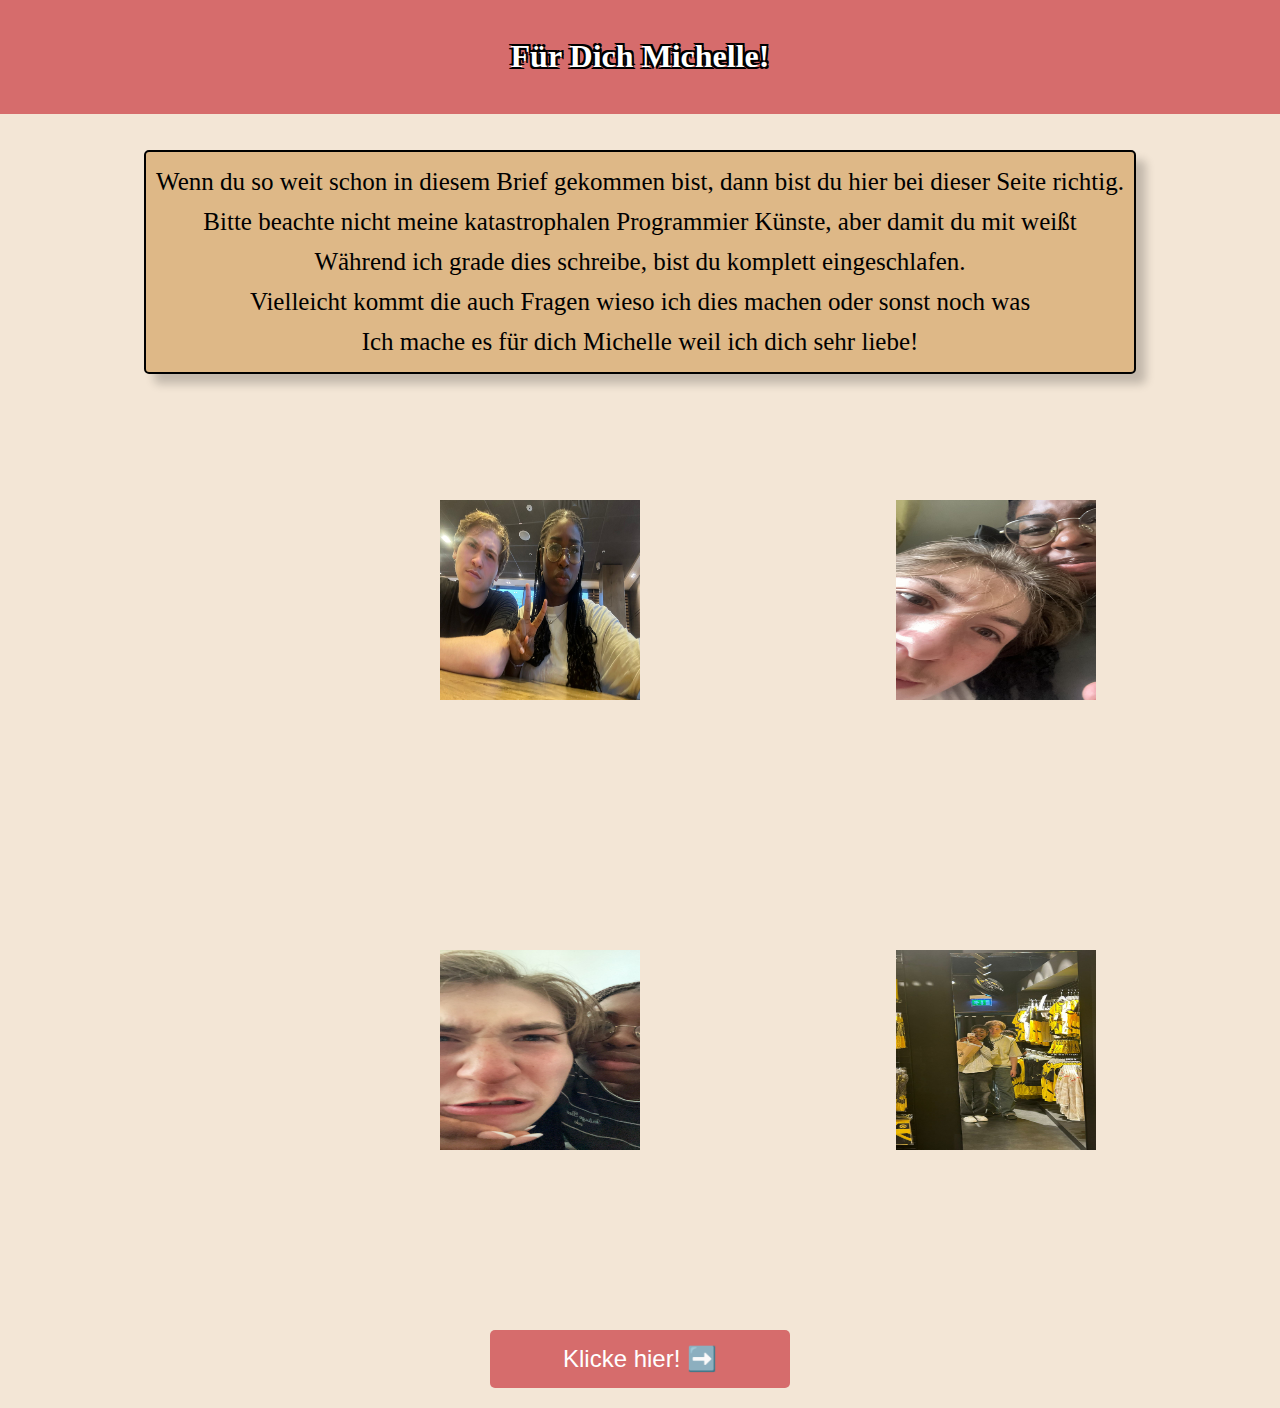
==== index.html @ 0c7baac2 "index.html" ====
<!DOCTYPE html>
<html lang="de">
<head>
    <meta charset="UTF-8">
    <meta name="viewport" content="width=device-width, initial-scale=1.0">
    <title>M+B</title>
    <link rel="stylesheet" href="styles.css">
</head>
<style>
    body {
        font-family: Georgia, 'Times New Roman', Times, serif;
        line-height: 1.6;
        margin: 0;
        padding: 0;
        color: black;
        background-color: rgba(243, 229, 213, 0.979);
    }
    
    header {
        background: #d66c6c;
        color: white;
        padding: 10px 0;
        text-align: center;
        text-shadow:
            -2px -2px 0 black,  
            2px -2px 0 black,  
            -2px 2px 0 black,  
            2px 2px 0 black;

        
    }
    
    
    main {
        padding: 20px;
        text-align: center;
    }
    

    .box{
        background: burlywood;
        background-color: burlywood; 
        display: inline-block; 
        padding: 10px; 
        border: 2px solid rgb(0, 0, 0); 
        border-radius: 5px; 
        box-shadow: 10px 10px 10px rgba(0, 0, 0, 0.2); 
        min-width: 650px; 
        min-height: 200px;
        text-align: center;
        font-size: 25px;
        font-family: Georgia, 'Times New Roman', Times, serif;
    }



    .image-box {
        position: absolute; /* Position für die Box */
        background-color: rgba(255, 255, 255, 0.8); /* Hintergrundfarbe der Box */
        padding: 10px; /* Innenabstand der Box */
        border: 2px solid #d66c6c; /* Rahmenfarbe der Box */
        border-radius: 10px; /* Abgerundete Ecken */
        box-shadow: 0px 0px 10px rgba(0,0,0,0.5); /* Schatten für die Box */
    }

    #messageButton {
        display: block; /* Macht den Button zu einem Blockelement */
        margin: 20px auto; /* Zentriert den Button mit einem vertikalen Abstand */
        padding: 15px 30px; /* Erhöht die Polsterung des Buttons */
        font-size: 24px; /* Erhöht die Schriftgröße */
        background-color: #d66c6c;
        color: white;
        border: none;
        border-radius: 5px;
        cursor: pointer;
        width: 300px; /* Feste Breite für den Button */
    }
    
    #messageButton:hover {
        background-color: #c55d5d;
    }

    section {
        margin-bottom: 20px;
    }
    
    footer {
        text-align: center;
        padding: 10px 0;
        background: #333;
        color: white;
    }

    .container {
        position: relative;
        width: 100vw;
        height: 100vh;
    }
    .image {
        position: absolute;
        width: 200px; /* Breite der Bilder */
        height: 200px;
        cursor: pointer; /* Zeigt den Browser, dass das Bild klickbar ist */
    }
    #image1 {
        top: 10%; /* Position vertikal */
        right: 50%; /* Position horizontal */
        animation: float1 3s infinite; /* Animation für jedes Bild */
    }

    #image2 {
        top: 10%; /* Position vertikal */
        left: 70%; /* Position horizontal */
        animation: float2 2.5s infinite;
    }

    #image3 {
        top: 10%; /* Position vertikal */
        left: 125%; /* Position horizontal */
        animation: float3 3.5s infinite;
    }

    #image4 {
        top: 60%; /* Position vertikal */
        left: 125%; /* Position horizontal */
        animation: float1 3.5s infinite;
    }

    #image5 {
        top: 60%; /* Position vertikal */
        left: 70%; /* Position horizontal */
        animation: float2 3.5s infinite;
    }

    #image6 {
        top: 60%; /* Position vertikal */
        right: 50%; /* Position horizontal */
        animation: float3 3.5s infinite;
    }

    @keyframes float1 {
        0%   { transform: translateY(0); }
        50%  { transform: translateY(-10px); }
        100% { transform: translateY(0); }
    }

    @keyframes float2 {
        0%   { transform: translateY(0); }
        50%  { transform: translateY(-10px); }
        100% { transform: translateY(0); }
    }

    @keyframes float3 {
        0%   { transform: translateY(0); }
        50%  { transform: translateY(-10px); }
        100% { transform: translateY(0); }
    }



</style>
<body>
    <header>
        <h1>Für Dich Michelle!</h1>
    </header>

    <main>
        <p> <span class="box">Wenn du so weit schon in diesem Brief gekommen bist, dann bist du hier bei dieser Seite richtig. <br>
            Bitte beachte nicht meine katastrophalen Programmier Künste, aber damit du mit weißt <br>
            Während ich grade dies schreibe, bist du komplett eingeschlafen. <br>
            Vielleicht kommt die auch Fragen wieso ich dies machen oder sonst noch was <br>
            Ich mache es für dich Michelle weil ich dich sehr liebe! <br> </span><br>                                                            
            
        </p>
    </main>

    <div class="container">
   
        <img id="image1" class="image" src="1.jpg" alt="Bild 1" onclick="handleClick(0,'Der Anfang von allem war dieses Treffen, wo wir gesehen haben wie gleich wir sind und wir uns so sehr wie so clowns benehmen können und trozdem wir spaß hatten gemeinsam. Ich weiß ich hatte Todes Angst vor dir, weil du auch so wow aussahst und dann fingen wir langsam an direkt so CONNECTION und wir haben und wir waren sofort gleich drauf die ganze Zeit. Etwas was ich niemals vergessen werde. <3')">
        <img id="image2" class="image" src="2.jpg" alt="Bild 2" onclick="handleClick(1,'Das war an dem Tag wo wir bei Zed übernachtet haben und es war einer der schönsten Sachen die uns passieren hätte können. Danach gab es kein Schämen mehr und allgemein ich war noch nie so beruhigt gewesen als bei dir mein Schatz.')">
        <img id="image3" class="image" src="3.jpg" alt="Bild 3" onclick="handleClick(2,'Da waren wir bei Zed und ich war am Handy und dann hat der fehlende Schlaf reingekickt und dann lag ich da und du hast dieses süße bild gemacht. Ich finde es sehr schön und allgemein wie du auch auf diese Idee kamst ein Foto zu machen. An dem Tag wolltest du Kamillie Tee und ich hab dir den Teuren gekauft weil du bist meine Prinzessin du kriegst das BESTE VOM BESTEM')">
        <img id="image4" class="image" src="4.jpg" alt="Bild 1" onclick="handleClick(3,'Auch wenn Bild bescheuert ist, Mag ich sehr irgendwie. Es zeigt wie wir den selben Humor eigentlich haben und allgemein auch immer so lustige Sachen machen. Du bist ehrlich die lustigste Person die ich jemals kannte. Du bringst mich immer so fett zum lachen und dass nicht normal. Ehrlich ich liebe dich so sehr du weißt es einfach null %%%% ')">
        <img id="image5" class="image" src="5.jpg" alt="Bild 2" onclick="handleClick(4,'Ein sehr schöner Tag mit dir und einfach wo ich so mein LIEBLINGS OUTFIT gefunden habe. Auch wenn du in allem perfekt aussieht und egal wann ich finde ehrlich du siehst immer so attraktiv aus und immer so gut aus, ich checke nicht wie du das hinkriegst alter. Das Bild allgemein ist auch sehr us so irgendwie weil wir allgemein immer so blöde Gesichtszüge machen und immer so so AUF KACKE HAUEN!!!')">
        <img id="image6" class="image" src="6.jpg" alt="Bild 3" onclick="handleClick(5,'Dieses Bild reflektiert in meinem Augen wie ich mich wie mich selber benehmen kann und allgemein wie lustig wir immer auch sind. Ehrlich alle können sich nh Scheibe abschneiden ;P')">
    
            <audio id="audio" src="SLOW DANCING IN THE DARK.mp3" autoplay loop></audio>
    </div>



    <button id="messageButton" onclick="displayRandomMessage()">Klicke hier! ➡️</button>





    <script>
        const songs = [
            'SLOW DANCING IN THE DARK.mp3',
            'cla.mp3',
            'SLOW DANCING IN THE DARK.mp3',
            'bea.mp3',
            'tyler.mp3',
            'sugar.mp3',
            'artic.mp3'
        ];

        let currentSongIndex = 0;

        // Diese Funktion wechselt den Song und zeigt die Info-Box an
        function handleClick(index, message) {
            showInfo(message); // Zeigt die Info-Box an
            changeSong(index); // Wechselt den Song
        }

        function showInfo(text) {
            alert(text); // Zeigt die Textinformation an
        }

        // Diese Funktion wechselt den Song
        function changeSong(index) {
            currentSongIndex = index + 1; // Aktuellen Song um 1 erhöhen
            if (currentSongIndex >= songs.length) {
                currentSongIndex = 1; // Wiederhole bei song2 (der erste Song ist immer song1)
            }
            const audioElement = document.getElementById('audio');
            audioElement.src = songs[currentSongIndex];
            audioElement.play();
        }

        // Startet die Musik
        function startMusic() {
            const audioElement = document.getElementById('audio');
            audioElement.play();
        }

        // Audio beim Laden der Seite nicht starten
        window.onload = function() {
            // Kommen Sie später zum Starten der Musik über die Schaltfläche
        };

        const messages = [
        'Ich liebe deine süße Lache',
        'Ich liebe dein Lächeln',
        'Ich liebe dein Humor',
        'Ich liebe deine Art wie du dich um mich kümmerst',
        'Ich liebe es wie du immer versuchst mich zu verstehen',
        'Ich liebe dein Körper',
        'Ich liebe deine Schönen Augen',
        'Ich liebe deine Art wie du mir deine Liebe zeigst',
        'Ich liebe es wie du Zeit für mich hast',
        'Ich liebe es wie du riechst',
        'Ich liebe es wie du dich immer freust wenn ich dir versuche Freude zumachen',
        'Ich liebe deine Persönlichkeit',
        'Ich liebe deine Unsicherheiten',
        'Ich liebe es wie du nicht was vergisst über mich',
        'Ich liebe deine Stimme',
        'Ich liebe dich Michelle',
        'Ich liebe wie du dich um jemandem sorgst',
        'Ich liebe es dass du genau so dumm bist wie ich',
        'Ich liebe es wie du redest',
        'Ich liebe es wie du mich liebst',
        'Ich liebe dein Gesicht',
        
    ];
    
        function displayRandomMessage() {
        const randomIndex = Math.floor(Math.random() * messages.length);
        alert(messages[randomIndex]);
         }
    </script>
</body>
</html>
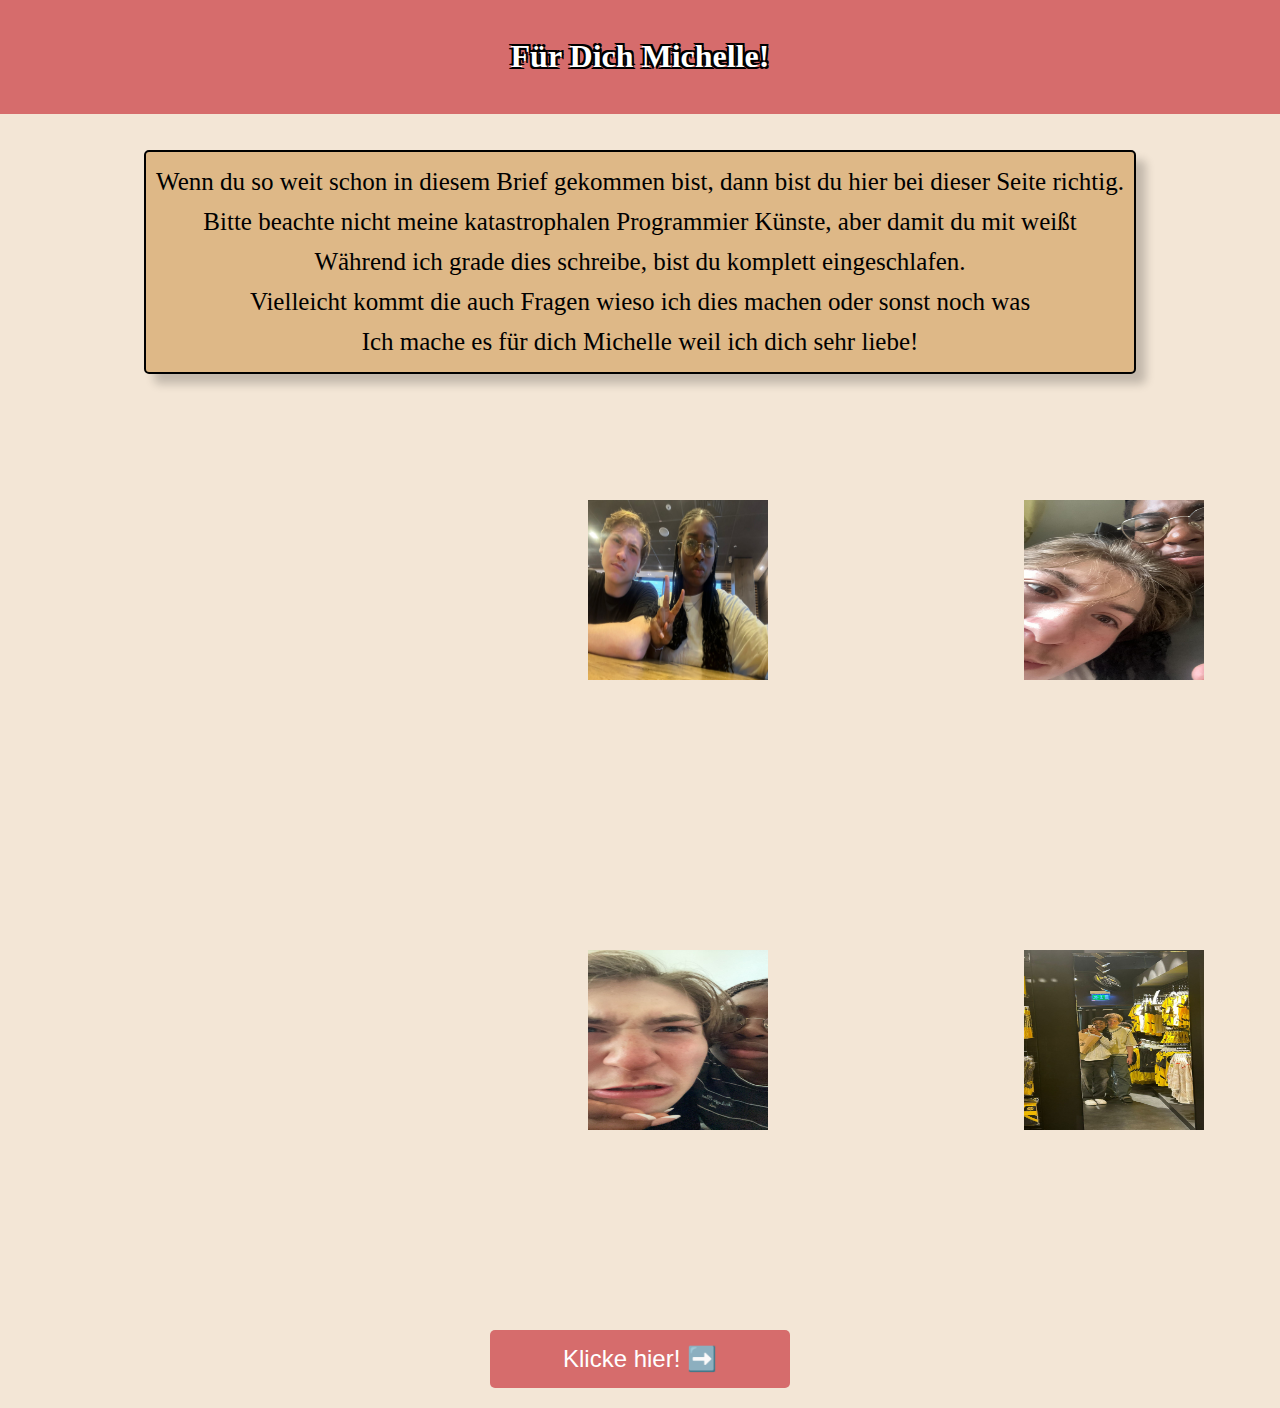
==== commit 769eb6d0: "index.html" ====
--- a/index.html
+++ b/index.html
@@ -98,43 +98,43 @@
     }
     .image {
         position: absolute;
-        width: 200px; /* Breite der Bilder */
-        height: 200px;
+        width: 180px; /* Breite der Bilder */
+        height: 180px;
         cursor: pointer; /* Zeigt den Browser, dass das Bild klickbar ist */
     }
     #image1 {
         top: 10%; /* Position vertikal */
-        right: 50%; /* Position horizontal */
+        right: 40%; /* Position horizontal */
         animation: float1 3s infinite; /* Animation für jedes Bild */
     }
 
     #image2 {
         top: 10%; /* Position vertikal */
-        left: 70%; /* Position horizontal */
+        left: 80%; /* Position horizontal */
         animation: float2 2.5s infinite;
     }
 
     #image3 {
         top: 10%; /* Position vertikal */
-        left: 125%; /* Position horizontal */
+        left: 140%; /* Position horizontal */
         animation: float3 3.5s infinite;
     }
 
     #image4 {
         top: 60%; /* Position vertikal */
-        left: 125%; /* Position horizontal */
+        left: 140%; /* Position horizontal */
         animation: float1 3.5s infinite;
     }
 
     #image5 {
         top: 60%; /* Position vertikal */
-        left: 70%; /* Position horizontal */
+        left: 80%; /* Position horizontal */
         animation: float2 3.5s infinite;
     }
 
     #image6 {
         top: 60%; /* Position vertikal */
-        right: 50%; /* Position horizontal */
+        right: 40%; /* Position horizontal */
         animation: float3 3.5s infinite;
     }
 
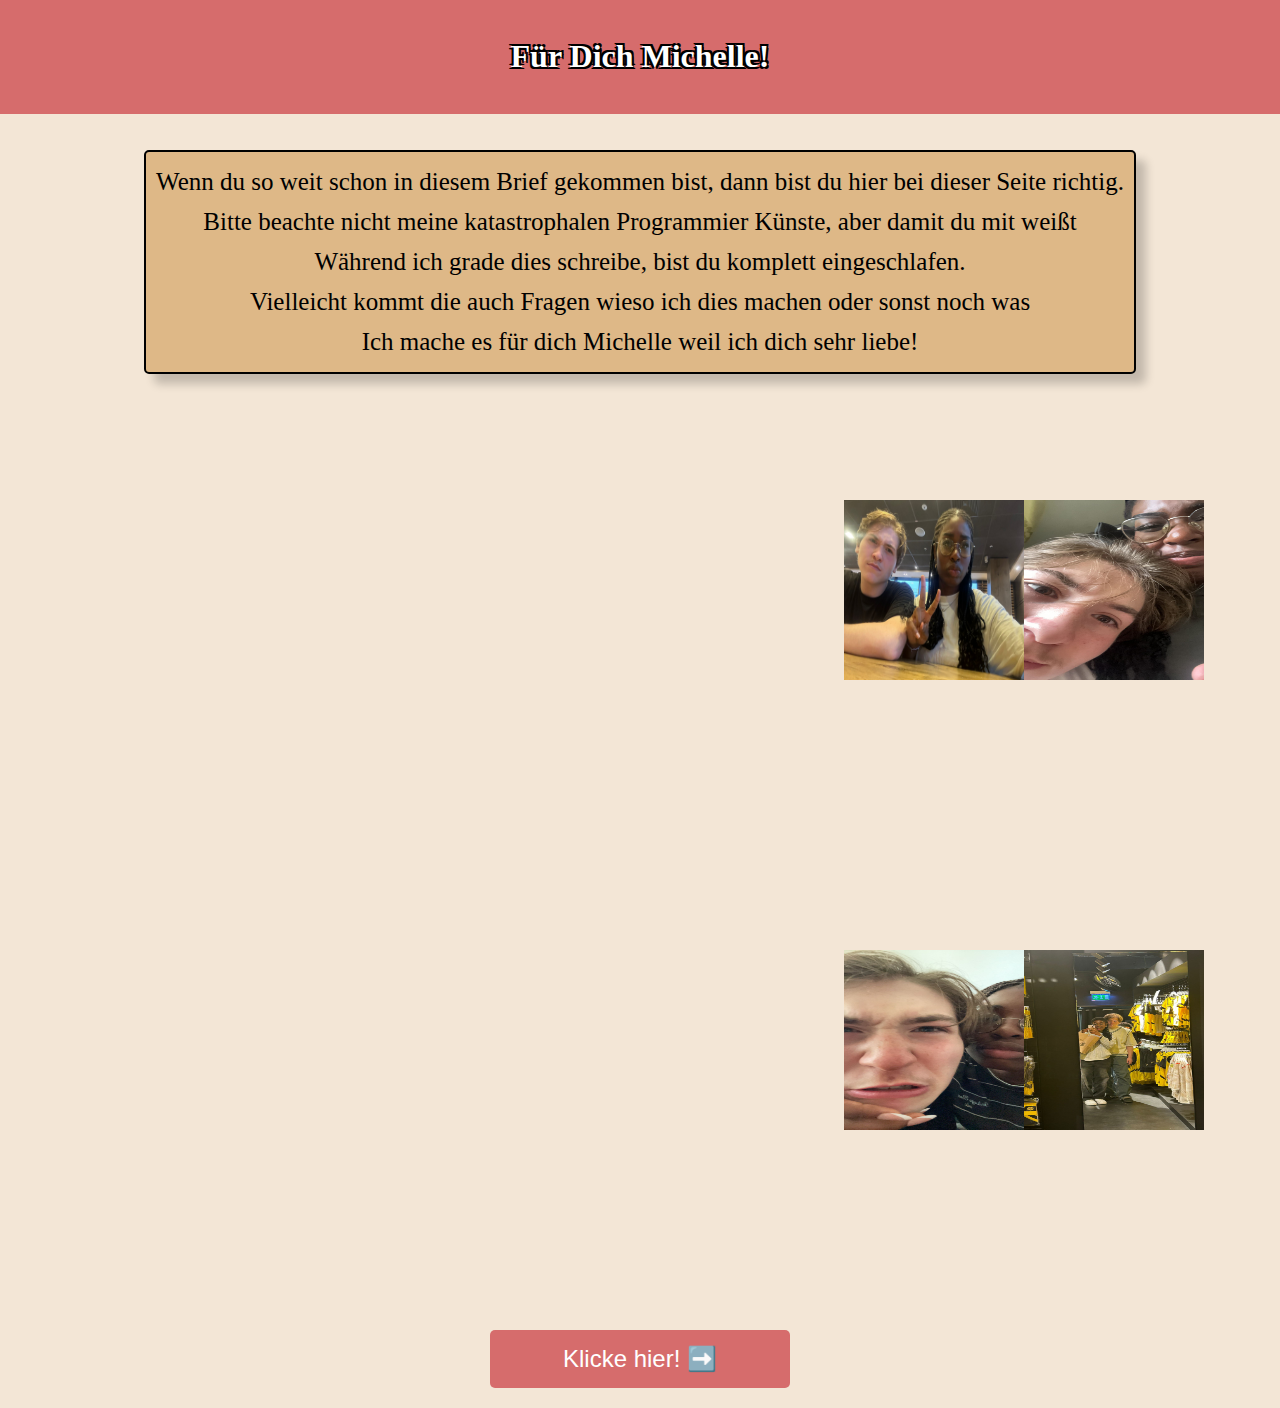
==== commit 65cf2c04: "index.html" ====
--- a/index.html
+++ b/index.html
@@ -104,7 +104,7 @@
     }
     #image1 {
         top: 10%; /* Position vertikal */
-        right: 40%; /* Position horizontal */
+        right: 20%; /* Position horizontal */
         animation: float1 3s infinite; /* Animation für jedes Bild */
     }
 
@@ -134,7 +134,7 @@
 
     #image6 {
         top: 60%; /* Position vertikal */
-        right: 40%; /* Position horizontal */
+        right: 20%; /* Position horizontal */
         animation: float3 3.5s infinite;
     }
 
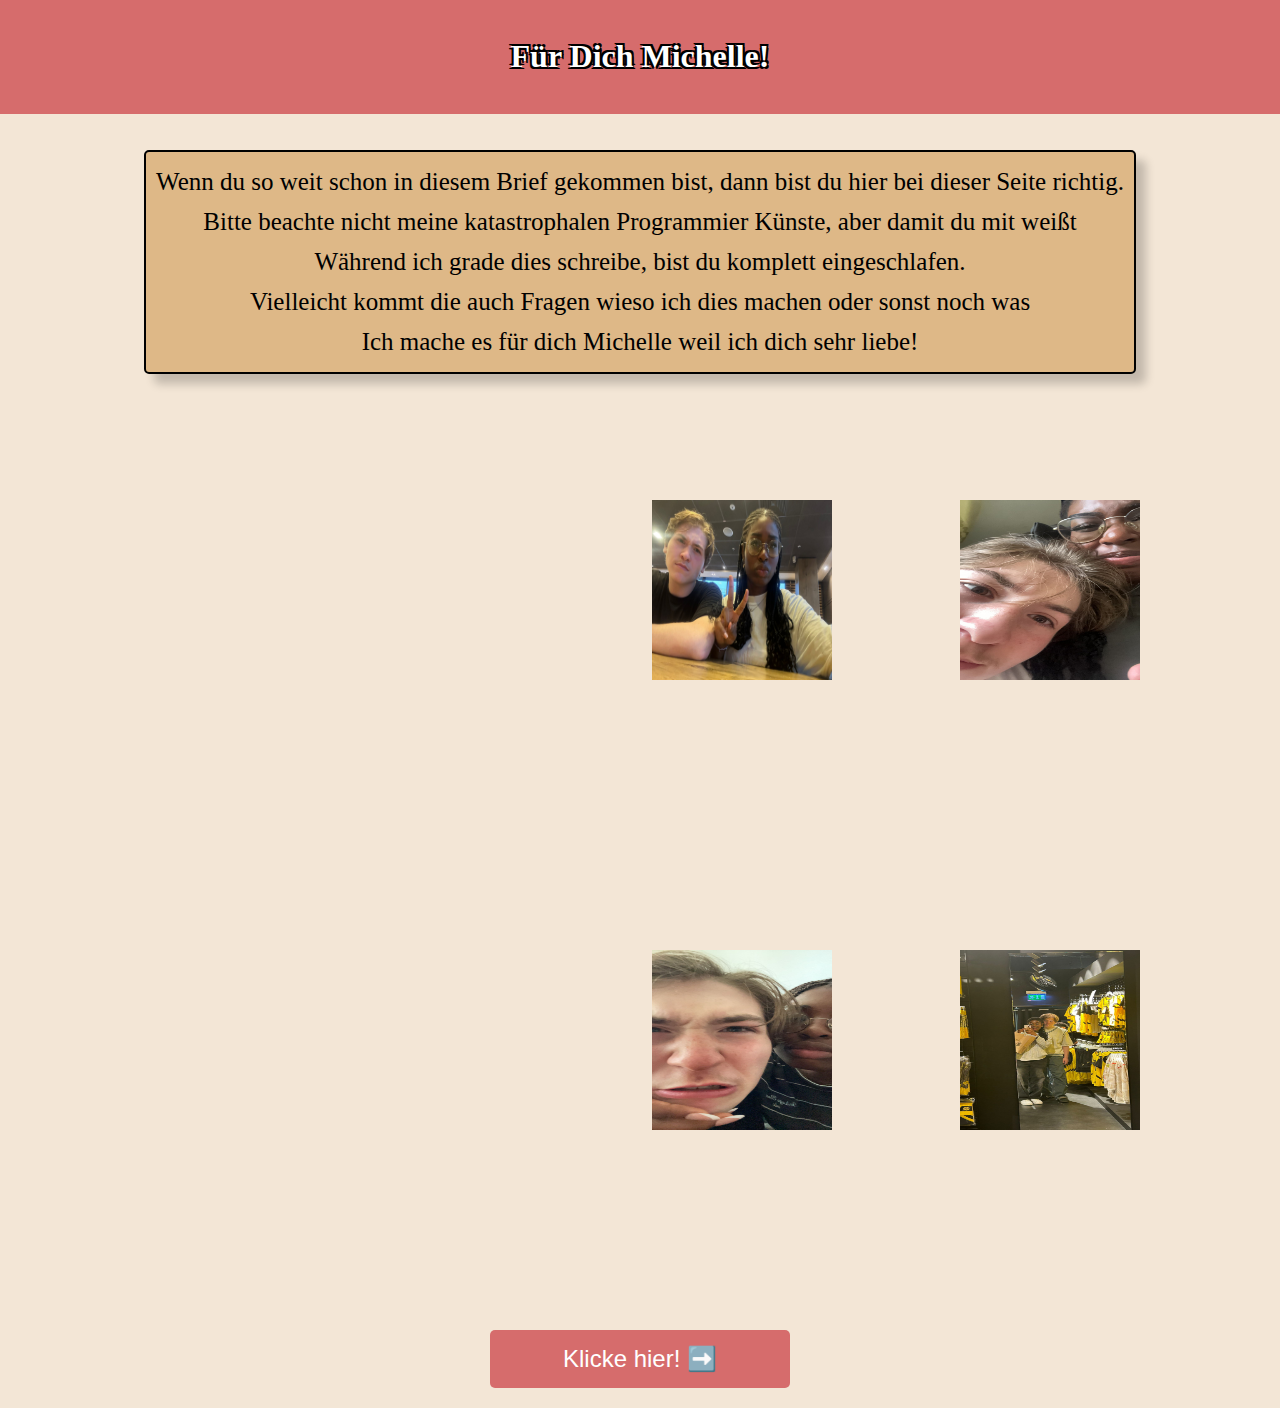
==== commit d12a7357: "index.html" ====
--- a/index.html
+++ b/index.html
@@ -104,13 +104,13 @@
     }
     #image1 {
         top: 10%; /* Position vertikal */
-        right: 20%; /* Position horizontal */
+        right: 35%; /* Position horizontal */
         animation: float1 3s infinite; /* Animation für jedes Bild */
     }
 
     #image2 {
         top: 10%; /* Position vertikal */
-        left: 80%; /* Position horizontal */
+        left: 75%; /* Position horizontal */
         animation: float2 2.5s infinite;
     }
 
@@ -128,13 +128,13 @@
 
     #image5 {
         top: 60%; /* Position vertikal */
-        left: 80%; /* Position horizontal */
+        left: 75%; /* Position horizontal */
         animation: float2 3.5s infinite;
     }
 
     #image6 {
         top: 60%; /* Position vertikal */
-        right: 20%; /* Position horizontal */
+        right: 35%; /* Position horizontal */
         animation: float3 3.5s infinite;
     }
 
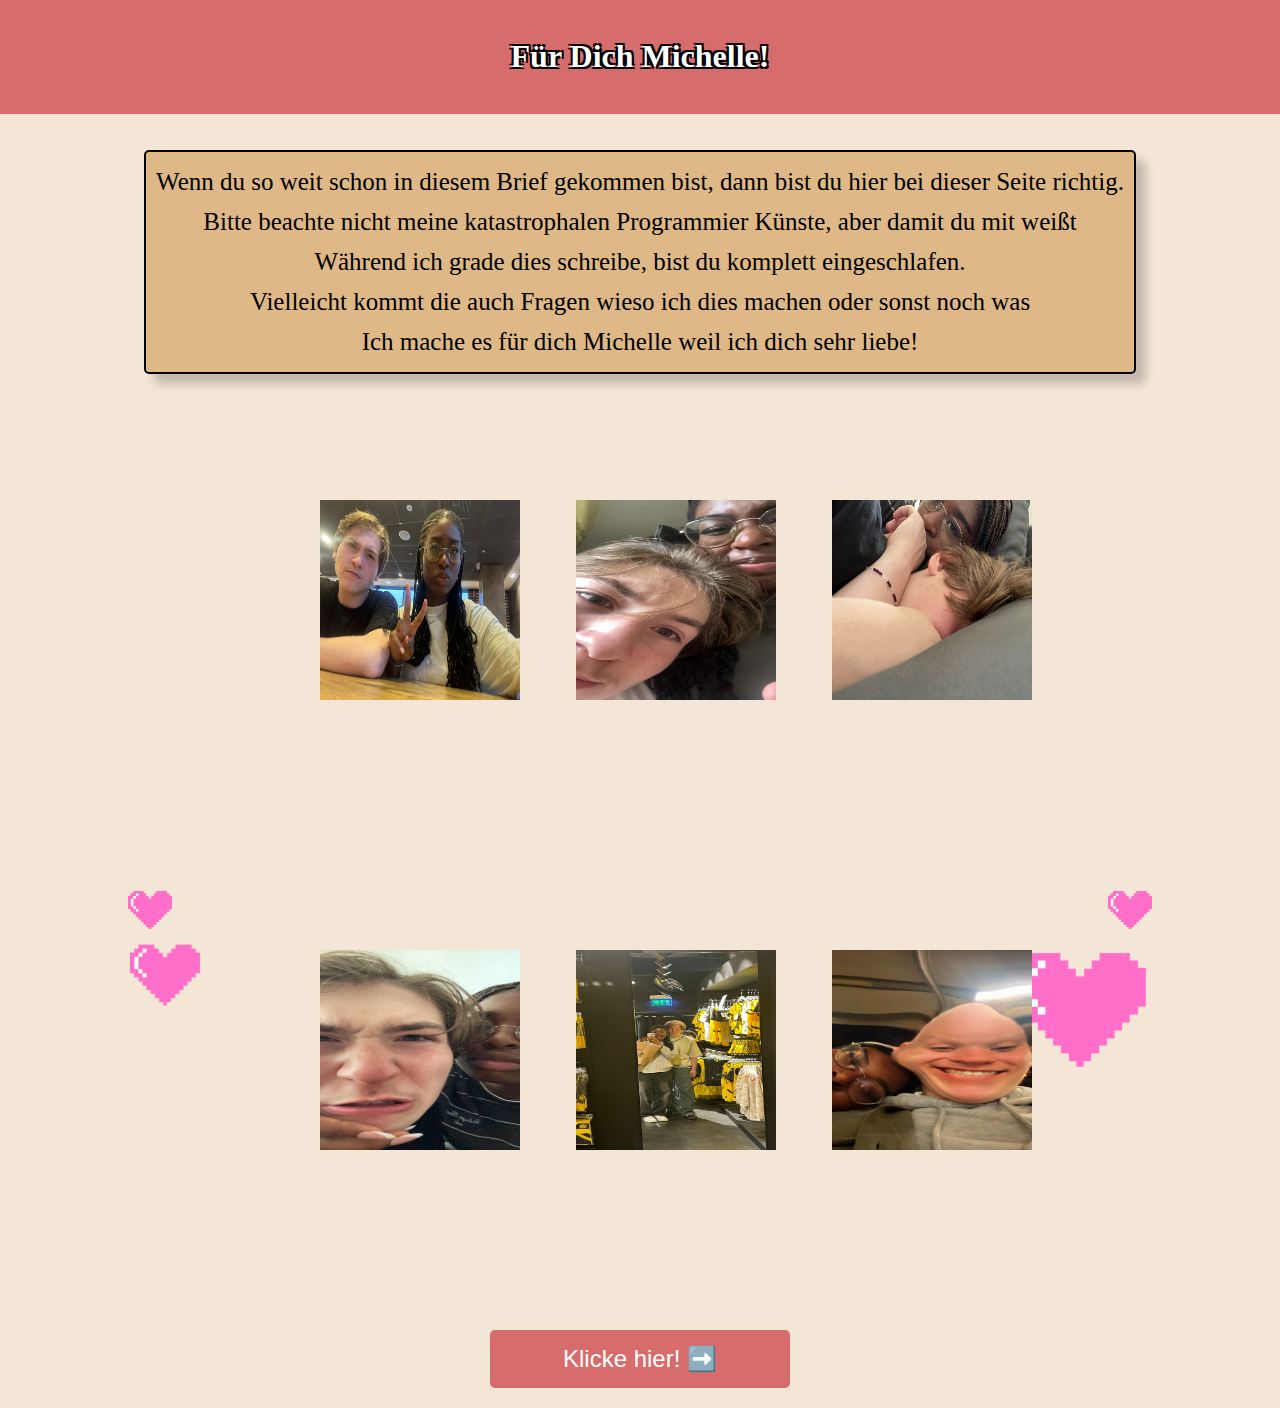
==== commit 584064f7: "index.html" ====
--- a/index.html
+++ b/index.html
@@ -1,8 +1,8 @@
 <!DOCTYPE html>
 <html lang="de">
+<meta name="viewport" content="width=device-width, initial-scale=1.0">
 <head>
     <meta charset="UTF-8">
-    <meta name="viewport" content="width=device-width, initial-scale=1.0">
     <title>M+B</title>
     <link rel="stylesheet" href="styles.css">
 </head>
@@ -98,43 +98,43 @@
     }
     .image {
         position: absolute;
-        width: 180px; /* Breite der Bilder */
-        height: 180px;
+        width: 200px; /* Breite der Bilder */
+        height: 200px;
         cursor: pointer; /* Zeigt den Browser, dass das Bild klickbar ist */
     }
     #image1 {
         top: 10%; /* Position vertikal */
-        right: 35%; /* Position horizontal */
+        left: 25%; /* Position horizontal */
         animation: float1 3s infinite; /* Animation für jedes Bild */
     }
 
     #image2 {
         top: 10%; /* Position vertikal */
-        left: 75%; /* Position horizontal */
+        left: 45%; /* Position horizontal */
         animation: float2 2.5s infinite;
     }
 
     #image3 {
         top: 10%; /* Position vertikal */
-        left: 140%; /* Position horizontal */
+        left: 65%; /* Position horizontal */
         animation: float3 3.5s infinite;
     }
 
     #image4 {
         top: 60%; /* Position vertikal */
-        left: 140%; /* Position horizontal */
+        left: 65%; /* Position horizontal */
         animation: float1 3.5s infinite;
     }
 
     #image5 {
         top: 60%; /* Position vertikal */
-        left: 75%; /* Position horizontal */
+        left: 45%; /* Position horizontal */
         animation: float2 3.5s infinite;
     }
 
     #image6 {
         top: 60%; /* Position vertikal */
-        right: 35%; /* Position horizontal */
+        left: 25%; /* Position horizontal */
         animation: float3 3.5s infinite;
     }
 
@@ -156,7 +156,82 @@
         100% { transform: translateY(0); }
     }
 
-
+    .heart {
+        position: absolute;
+        width: 25px; /* Größe der Herzen */
+        height: 25px;
+        background-image: url('heart.png'); /* Stelle sicher, dass du ein Herzbild hast */
+        background-size: contain;
+        background-repeat: no-repeat;
+    }
+    
+    .left-heart {
+        width: 80px;
+        height: 150px;
+        left: 125px;
+        top: 50%;
+        transform: translateY(50%); /* Positioniere es in der Mitte */
+    }
+    
+    .right-heart {
+        width: 150px;
+        height: 150px;
+        right: 125px;
+        top: 50%;
+        transform: translateY(50%); /* Positioniere es in der Mitte */
+    }
+
+    .heart2 {
+        position: absolute;
+        width: 50px; /* Größe der Herzen */
+        height: 50px;
+        background-image: url('heart.png'); /* Stelle sicher, dass du ein Herzbild hast */
+        background-size: contain;
+        background-repeat: no-repeat;
+    }
+    
+    .left-heart2 {
+        width: 150px;
+        height: 150px;
+        left: 125px;
+        top: 75%;
+        transform: translateY(50%); /* Positioniere es in der Mitte */
+    }
+    
+    .right-heart2 {
+        width: 150px;
+        height: 150px;
+        right: 125px;
+        top: 75%;
+        transform: translateY(50%); /* Positioniere es in der Mitte */
+    }
+
+    .heart3 {
+        position: absolute;
+        width: 50px; /* Größe der Herzen */
+        height: 50px;
+        background-image: url('heart.png'); /* Stelle sicher, dass du ein Herzbild hast */
+        background-size: contain;
+        background-repeat: no-repeat;
+    }
+    
+    .left-heart3 {
+        width: 150px;
+        height: 150px;
+        left: 125px;
+        top: 25%;
+        transform: translateY(50%); /* Positioniere es in der Mitte */
+    }
+    
+    .right-heart3 {
+        width: 150px;
+        height: 150px;
+        right: 125px;
+        top: 25%;
+        transform: translateY(50%); /* Positioniere es in der Mitte */
+    }
+
+    
 
 </style>
 <body>
@@ -175,7 +250,12 @@
     </main>
 
     <div class="container">
-   
+        <div class="heart left-heart"></div>
+        <div class="heart right-heart"></div>
+        <div class="heart2 left-heart"></div>
+        <div class="heart2 right-heart"></div>
+        <div class="heart3 left-heart"></div>
+        <div class="heart3 right-heart"></div>
         <img id="image1" class="image" src="1.jpg" alt="Bild 1" onclick="handleClick(0,'Der Anfang von allem war dieses Treffen, wo wir gesehen haben wie gleich wir sind und wir uns so sehr wie so clowns benehmen können und trozdem wir spaß hatten gemeinsam. Ich weiß ich hatte Todes Angst vor dir, weil du auch so wow aussahst und dann fingen wir langsam an direkt so CONNECTION und wir haben und wir waren sofort gleich drauf die ganze Zeit. Etwas was ich niemals vergessen werde. <3')">
         <img id="image2" class="image" src="2.jpg" alt="Bild 2" onclick="handleClick(1,'Das war an dem Tag wo wir bei Zed übernachtet haben und es war einer der schönsten Sachen die uns passieren hätte können. Danach gab es kein Schämen mehr und allgemein ich war noch nie so beruhigt gewesen als bei dir mein Schatz.')">
         <img id="image3" class="image" src="3.jpg" alt="Bild 3" onclick="handleClick(2,'Da waren wir bei Zed und ich war am Handy und dann hat der fehlende Schlaf reingekickt und dann lag ich da und du hast dieses süße bild gemacht. Ich finde es sehr schön und allgemein wie du auch auf diese Idee kamst ein Foto zu machen. An dem Tag wolltest du Kamillie Tee und ich hab dir den Teuren gekauft weil du bist meine Prinzessin du kriegst das BESTE VOM BESTEM')">
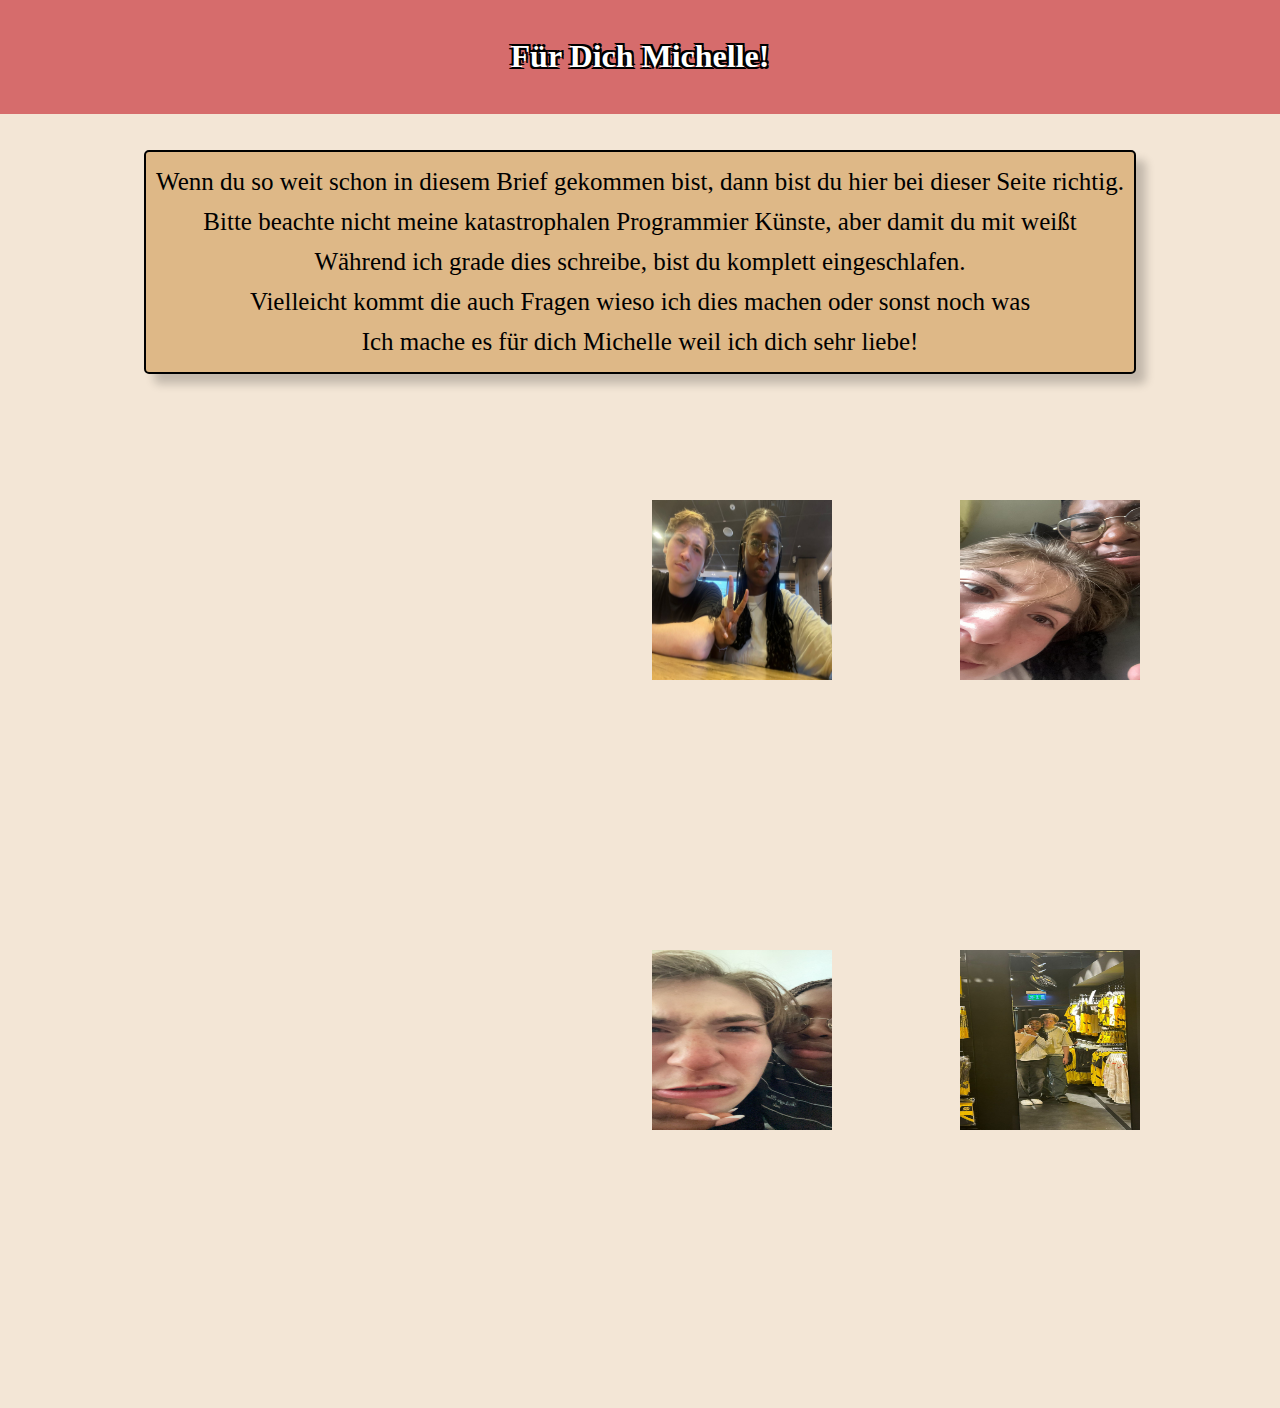
==== commit 45735501: "index.html" ====
--- a/index.html
+++ b/index.html
@@ -1,8 +1,8 @@
 <!DOCTYPE html>
 <html lang="de">
-<meta name="viewport" content="width=device-width, initial-scale=1.0">
 <head>
     <meta charset="UTF-8">
+    <meta name="viewport" content="width=device-width, initial-scale=1.0">
     <title>M+B</title>
     <link rel="stylesheet" href="styles.css">
 </head>
@@ -26,6 +26,7 @@
             2px -2px 0 black,  
             -2px 2px 0 black,  
             2px 2px 0 black;
+        margin-left: 1500;
 
         
     }
@@ -74,6 +75,7 @@
         border-radius: 5px;
         cursor: pointer;
         width: 300px; /* Feste Breite für den Button */
+        margin-left: 1600px;
     }
     
     #messageButton:hover {
@@ -98,43 +100,43 @@
     }
     .image {
         position: absolute;
-        width: 200px; /* Breite der Bilder */
-        height: 200px;
+        width: 180px; /* Breite der Bilder */
+        height: 180px;
         cursor: pointer; /* Zeigt den Browser, dass das Bild klickbar ist */
     }
     #image1 {
         top: 10%; /* Position vertikal */
-        left: 25%; /* Position horizontal */
+        right: 35%; /* Position horizontal */
         animation: float1 3s infinite; /* Animation für jedes Bild */
     }
 
     #image2 {
         top: 10%; /* Position vertikal */
-        left: 45%; /* Position horizontal */
+        left: 75%; /* Position horizontal */
         animation: float2 2.5s infinite;
     }
 
     #image3 {
         top: 10%; /* Position vertikal */
-        left: 65%; /* Position horizontal */
+        left: 130%; /* Position horizontal */
         animation: float3 3.5s infinite;
     }
 
     #image4 {
         top: 60%; /* Position vertikal */
-        left: 65%; /* Position horizontal */
+        left: 130%; /* Position horizontal */
         animation: float1 3.5s infinite;
     }
 
     #image5 {
         top: 60%; /* Position vertikal */
-        left: 45%; /* Position horizontal */
+        left: 75%; /* Position horizontal */
         animation: float2 3.5s infinite;
     }
 
     #image6 {
         top: 60%; /* Position vertikal */
-        left: 25%; /* Position horizontal */
+        right: 35%; /* Position horizontal */
         animation: float3 3.5s infinite;
     }
 
@@ -156,82 +158,7 @@
         100% { transform: translateY(0); }
     }
 
-    .heart {
-        position: absolute;
-        width: 25px; /* Größe der Herzen */
-        height: 25px;
-        background-image: url('heart.png'); /* Stelle sicher, dass du ein Herzbild hast */
-        background-size: contain;
-        background-repeat: no-repeat;
-    }
-    
-    .left-heart {
-        width: 80px;
-        height: 150px;
-        left: 125px;
-        top: 50%;
-        transform: translateY(50%); /* Positioniere es in der Mitte */
-    }
-    
-    .right-heart {
-        width: 150px;
-        height: 150px;
-        right: 125px;
-        top: 50%;
-        transform: translateY(50%); /* Positioniere es in der Mitte */
-    }
-
-    .heart2 {
-        position: absolute;
-        width: 50px; /* Größe der Herzen */
-        height: 50px;
-        background-image: url('heart.png'); /* Stelle sicher, dass du ein Herzbild hast */
-        background-size: contain;
-        background-repeat: no-repeat;
-    }
-    
-    .left-heart2 {
-        width: 150px;
-        height: 150px;
-        left: 125px;
-        top: 75%;
-        transform: translateY(50%); /* Positioniere es in der Mitte */
-    }
-    
-    .right-heart2 {
-        width: 150px;
-        height: 150px;
-        right: 125px;
-        top: 75%;
-        transform: translateY(50%); /* Positioniere es in der Mitte */
-    }
-
-    .heart3 {
-        position: absolute;
-        width: 50px; /* Größe der Herzen */
-        height: 50px;
-        background-image: url('heart.png'); /* Stelle sicher, dass du ein Herzbild hast */
-        background-size: contain;
-        background-repeat: no-repeat;
-    }
-    
-    .left-heart3 {
-        width: 150px;
-        height: 150px;
-        left: 125px;
-        top: 25%;
-        transform: translateY(50%); /* Positioniere es in der Mitte */
-    }
-    
-    .right-heart3 {
-        width: 150px;
-        height: 150px;
-        right: 125px;
-        top: 25%;
-        transform: translateY(50%); /* Positioniere es in der Mitte */
-    }
-
-    
+
 
 </style>
 <body>
@@ -250,12 +177,7 @@
     </main>
 
     <div class="container">
-        <div class="heart left-heart"></div>
-        <div class="heart right-heart"></div>
-        <div class="heart2 left-heart"></div>
-        <div class="heart2 right-heart"></div>
-        <div class="heart3 left-heart"></div>
-        <div class="heart3 right-heart"></div>
+   
         <img id="image1" class="image" src="1.jpg" alt="Bild 1" onclick="handleClick(0,'Der Anfang von allem war dieses Treffen, wo wir gesehen haben wie gleich wir sind und wir uns so sehr wie so clowns benehmen können und trozdem wir spaß hatten gemeinsam. Ich weiß ich hatte Todes Angst vor dir, weil du auch so wow aussahst und dann fingen wir langsam an direkt so CONNECTION und wir haben und wir waren sofort gleich drauf die ganze Zeit. Etwas was ich niemals vergessen werde. <3')">
         <img id="image2" class="image" src="2.jpg" alt="Bild 2" onclick="handleClick(1,'Das war an dem Tag wo wir bei Zed übernachtet haben und es war einer der schönsten Sachen die uns passieren hätte können. Danach gab es kein Schämen mehr und allgemein ich war noch nie so beruhigt gewesen als bei dir mein Schatz.')">
         <img id="image3" class="image" src="3.jpg" alt="Bild 3" onclick="handleClick(2,'Da waren wir bei Zed und ich war am Handy und dann hat der fehlende Schlaf reingekickt und dann lag ich da und du hast dieses süße bild gemacht. Ich finde es sehr schön und allgemein wie du auch auf diese Idee kamst ein Foto zu machen. An dem Tag wolltest du Kamillie Tee und ich hab dir den Teuren gekauft weil du bist meine Prinzessin du kriegst das BESTE VOM BESTEM')">
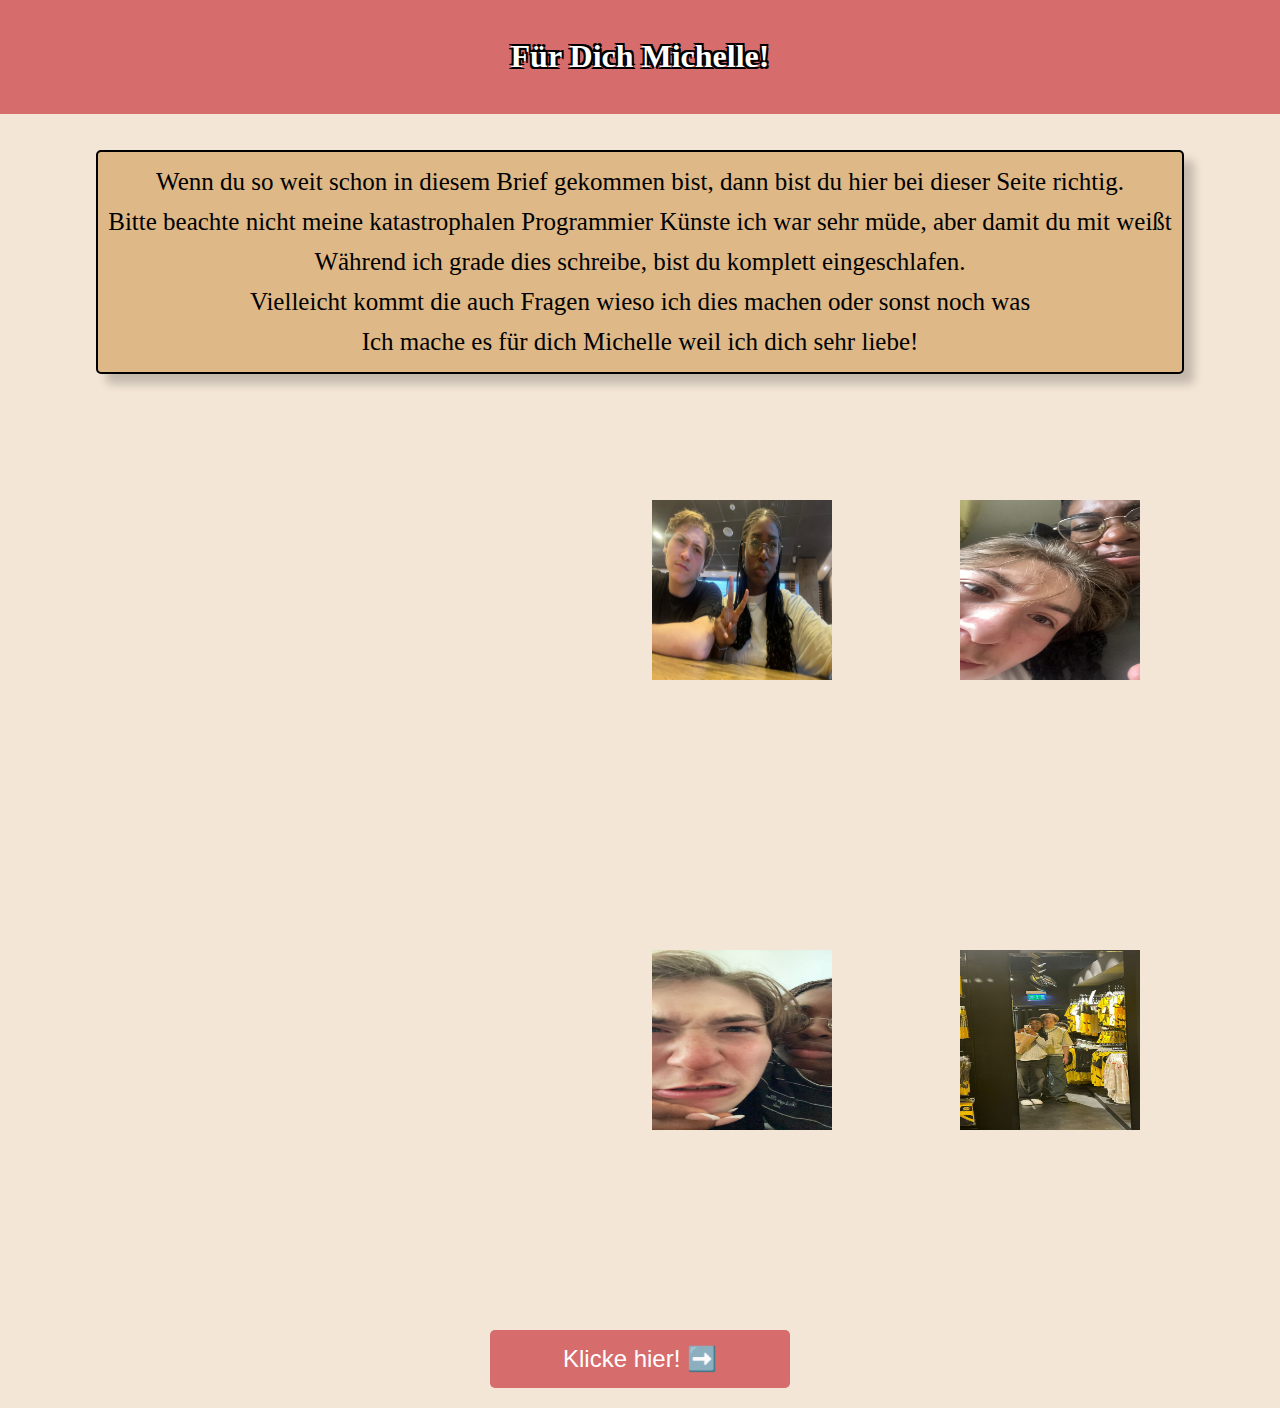
==== commit 2a4a7d77: "index.html" ====
--- a/index.html
+++ b/index.html
@@ -26,7 +26,6 @@
             2px -2px 0 black,  
             -2px 2px 0 black,  
             2px 2px 0 black;
-        margin-left: 1500;
 
         
     }
@@ -75,7 +74,6 @@
         border-radius: 5px;
         cursor: pointer;
         width: 300px; /* Feste Breite für den Button */
-        margin-left: 1600px;
     }
     
     #messageButton:hover {
@@ -168,7 +166,7 @@
 
     <main>
         <p> <span class="box">Wenn du so weit schon in diesem Brief gekommen bist, dann bist du hier bei dieser Seite richtig. <br>
-            Bitte beachte nicht meine katastrophalen Programmier Künste, aber damit du mit weißt <br>
+            Bitte beachte nicht meine katastrophalen Programmier Künste ich war sehr müde, aber damit du mit weißt <br>
             Während ich grade dies schreibe, bist du komplett eingeschlafen. <br>
             Vielleicht kommt die auch Fragen wieso ich dies machen oder sonst noch was <br>
             Ich mache es für dich Michelle weil ich dich sehr liebe! <br> </span><br>                                                            
